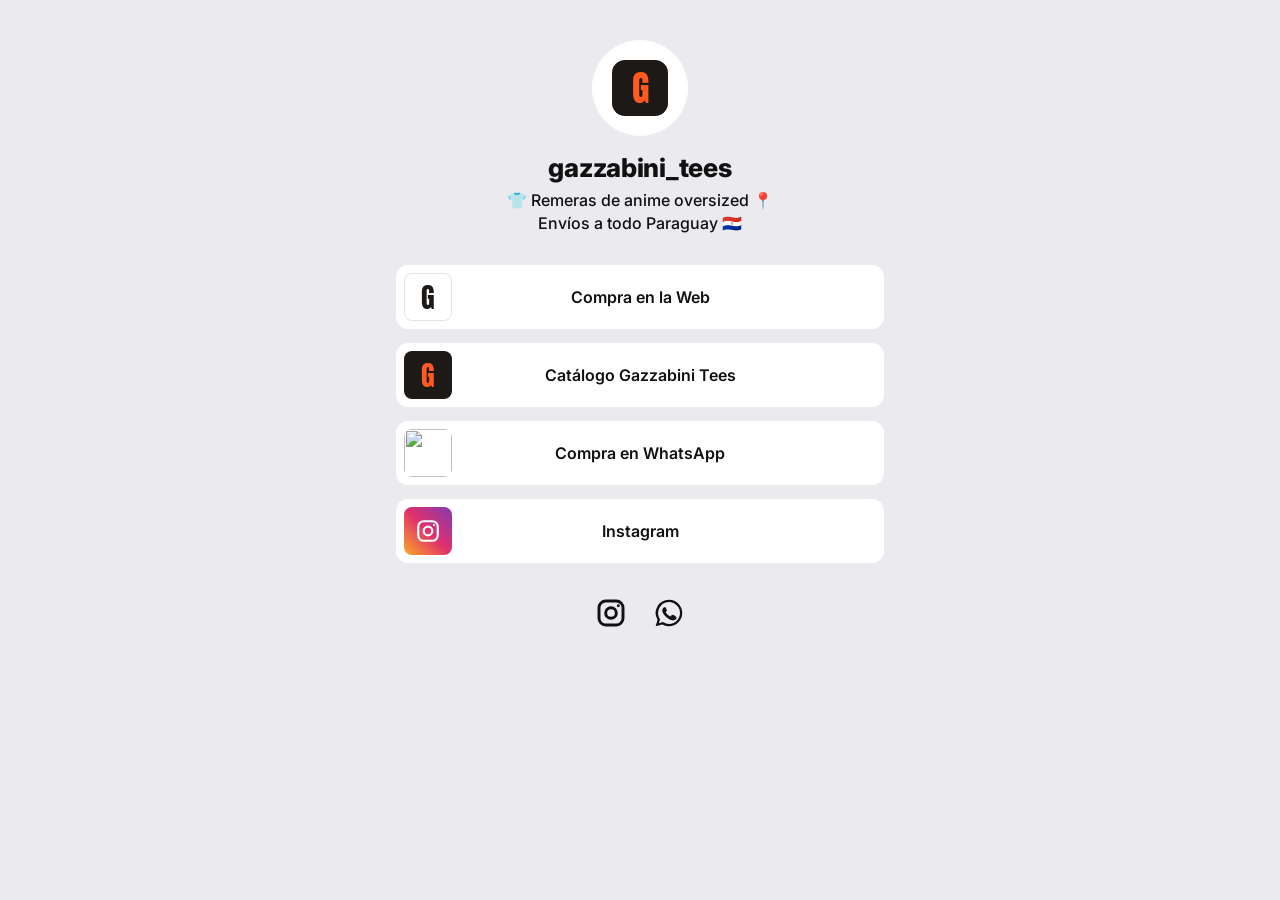
==== links/index.html @ ab492898 "Agrega página de links (link-in-bio) para gazzabini_tees Co-Authored-By: Claude Sonnet 5 <noreply@an" ====
<!doctype html>
<html lang="es">
<head>
<meta charset="utf-8">
<meta name="viewport" content="width=device-width, initial-scale=1">
<title>gazzabini_tees — Links</title>
<meta name="description" content="Remeras de anime oversized y corte normal. Web, catálogo, WhatsApp e Instagram de Gazzabini Tees.">
<meta name="theme-color" content="#ebebef">
<meta property="og:type" content="website">
<meta property="og:title" content="gazzabini_tees">
<meta property="og:description" content="Web, catálogo, WhatsApp e Instagram.">
<meta property="og:url" content="https://felipegazabini24.github.io/gazzabini-tees-web/links/">
<meta property="og:image" content="https://felipegazabini24.github.io/gazzabini-tees-web/assets/img/og-cover.jpg">
<link rel="icon" href="data:image/svg+xml,<svg xmlns=%22http://www.w3.org/2000/svg%22 viewBox=%220 0 100 100%22><rect width=%22100%22 height=%22100%22 rx=%2220%22 fill=%22%23121110%22/><text x=%2250%25%22 y=%2262%25%22 font-size=%2260%22 text-anchor=%22middle%22 fill=%22%23ff5a1f%22 font-family=%22sans-serif%22>G</text></svg>">
<link rel="preconnect" href="https://fonts.googleapis.com">
<link rel="preconnect" href="https://fonts.gstatic.com" crossorigin>
<link rel="stylesheet" href="https://fonts.googleapis.com/css2?family=Anton&family=Inter:wght@400;500;600;700;800&display=swap">
<style>
  :root{--bg:#ebebef;--card:#ffffff;--ink:#111111;--mut:#555;--acc:#ff5a1f}
  *{box-sizing:border-box;margin:0;padding:0}
  html,body{background:var(--bg)}
  body{min-height:100vh;color:var(--ink);font-family:Inter,-apple-system,BlinkMacSystemFont,"Segoe UI",sans-serif;-webkit-font-smoothing:antialiased;display:flex;justify-content:center}
  .wrap{width:100%;max-width:520px;padding:40px 16px 40px;display:flex;flex-direction:column;align-items:center}

  .avatar{width:96px;height:96px;border-radius:50%;background:#fff;display:flex;align-items:center;justify-content:center}
  .logo{width:56px;height:56px;border-radius:13px;background:#1c1916;color:var(--acc);font-family:Anton,Impact,sans-serif;font-size:36px;display:flex;align-items:center;justify-content:center;line-height:1}

  h1{margin-top:16px;font-size:26px;font-weight:800;letter-spacing:-.01em}
  .bio{margin-top:6px;font-size:16px;font-weight:500;line-height:1.45;text-align:center}

  .links{width:100%;margin-top:30px;display:flex;flex-direction:column;gap:14px}
  .btn{position:relative;display:flex;align-items:center;min-height:64px;padding:8px;background:var(--card);border-radius:12px;color:var(--ink);text-decoration:none;transition:transform .15s ease}
  .btn:active{transform:scale(.98)}
  .thumb{flex:0 0 48px;width:48px;height:48px;border-radius:8px;overflow:hidden;display:flex;align-items:center;justify-content:center}
  .thumb img{width:100%;height:100%;object-fit:cover;display:block}
  .thumb svg{width:26px;height:26px}
  .t-dark{background:#1c1916;color:var(--acc);font-family:Anton,Impact,sans-serif;font-size:28px;line-height:1}
  .t-light{background:#fff;color:#1c1916;font-family:Anton,Impact,sans-serif;font-size:28px;line-height:1;box-shadow:inset 0 0 0 1px #e4e4e8}
  .t-ig{background:linear-gradient(45deg,#f9a825,#e1306c 50%,#833ab4)}
  .label{position:absolute;left:64px;right:64px;text-align:center;font-size:16px;font-weight:600;line-height:1.25}

  .social{margin-top:34px;display:flex;gap:26px}
  .social a{color:var(--ink);display:flex}
  .social svg{width:32px;height:32px}
</style>
</head>
<body>
<main class="wrap">
  <div class="avatar"><span class="logo">G</span></div>
  <h1>gazzabini_tees</h1>
  <p class="bio">👕 Remeras de anime oversized 📍<br>Envíos a todo Paraguay 🇵🇾</p>

  <nav class="links">
    <a class="btn" href="../">
      <span class="thumb t-light">G</span>
      <span class="label">Compra en la Web</span>
    </a>
    <a class="btn" href="../assets/catalogo/Catalogo-Gazzabini-Tees.pdf" target="_blank" rel="noopener">
      <span class="thumb t-dark">G</span>
      <span class="label">Catálogo Gazzabini Tees</span>
    </a>
    <a class="btn" href="https://wa.me/595987367440?text=Hola!%20Quiero%20hacer%20un%20pedido%20de%20Gazzabini%20Tees" target="_blank" rel="noopener">
      <span class="thumb"><img src="../assets/img/ds-rengoku-negro-card.webp" alt=""></span>
      <span class="label">Compra en WhatsApp</span>
    </a>
    <a class="btn" href="https://www.instagram.com/gazzabini_tees/" target="_blank" rel="noopener">
      <span class="thumb t-ig"><svg viewBox="0 0 24 24" fill="none" stroke="#fff" stroke-width="2"><rect x="3" y="3" width="18" height="18" rx="5"/><circle cx="12" cy="12" r="4"/><circle cx="17.5" cy="6.5" r="1" fill="#fff" stroke="none"/></svg></span>
      <span class="label">Instagram</span>
    </a>
  </nav>

  <div class="social">
    <a href="https://www.instagram.com/gazzabini_tees/" target="_blank" rel="noopener" aria-label="Instagram"><svg viewBox="0 0 24 24" fill="none" stroke="currentColor" stroke-width="2.2"><rect x="3" y="3" width="18" height="18" rx="5"/><circle cx="12" cy="12" r="4"/><circle cx="17.5" cy="6.5" r="1.1" fill="currentColor" stroke="none"/></svg></a>
    <a href="https://wa.me/595987367440?text=Hola!%20Quiero%20hacer%20un%20pedido%20de%20Gazzabini%20Tees" target="_blank" rel="noopener" aria-label="WhatsApp"><svg viewBox="0 0 24 24" fill="currentColor"><path d="M12 2a10 10 0 0 0-8.6 15.1L2 22l5-1.3A10 10 0 1 0 12 2zm0 18.2a8.2 8.2 0 0 1-4.2-1.2l-.3-.2-3 .8.8-2.9-.2-.3A8.2 8.2 0 1 1 12 20.2zm4.5-6.1c-.2-.1-1.5-.7-1.7-.8s-.4-.1-.6.1-.6.8-.8 1-.3.2-.5.1a6.7 6.7 0 0 1-3.3-2.9c-.2-.4.3-.4.8-1.3.1-.2 0-.3 0-.4l-.8-1.8c-.2-.5-.4-.4-.6-.4h-.5a1 1 0 0 0-.7.3 3 3 0 0 0-.9 2.2 5.2 5.2 0 0 0 1.1 2.7 11.8 11.8 0 0 0 4.5 4c1.7.7 2.3.8 3.2.6a2.7 2.7 0 0 0 1.8-1.2 2.2 2.2 0 0 0 .2-1.2c-.1-.1-.3-.2-.5-.3z"/></svg></a>
  </div>
</main>
</body>
</html>
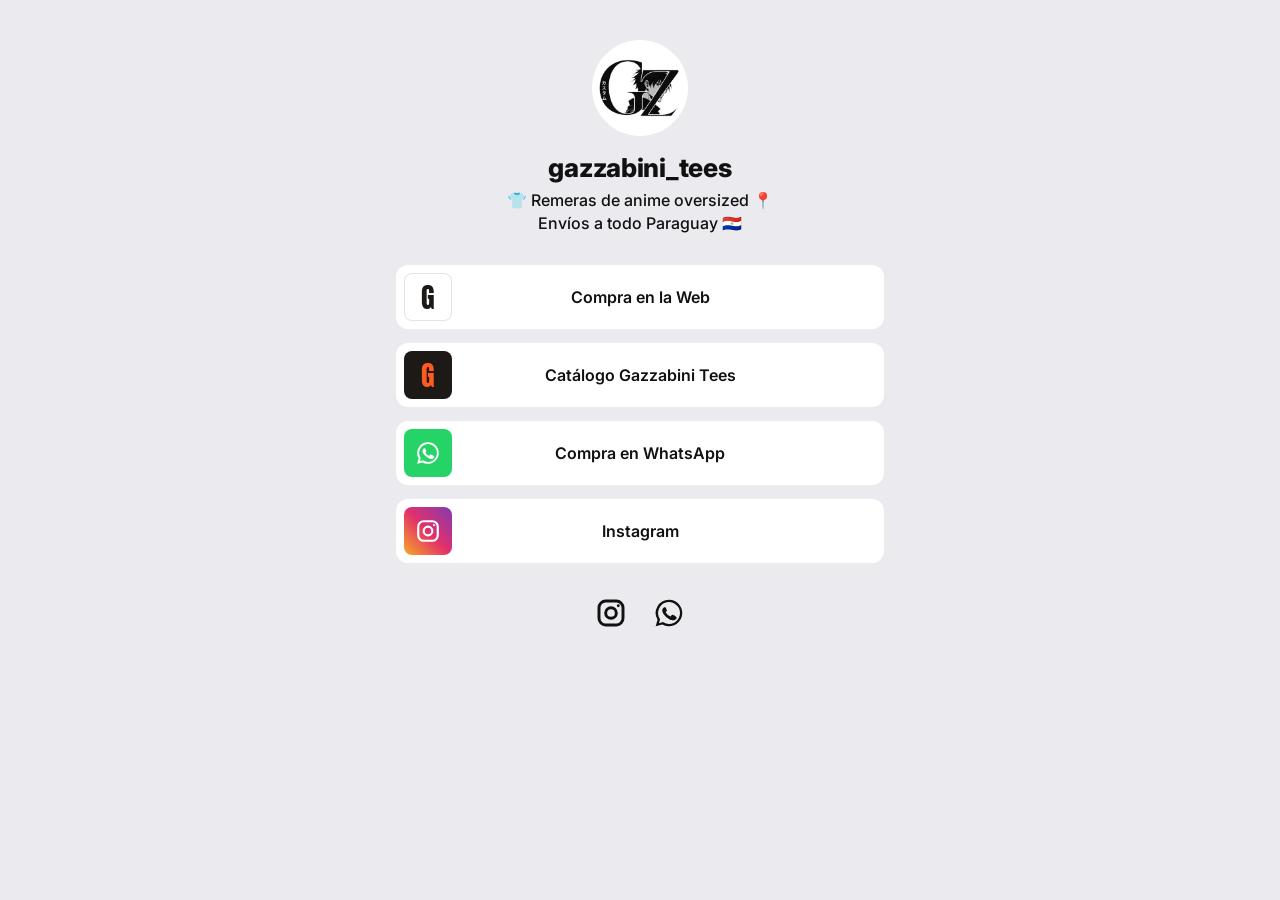
==== commit a60350d3: "Links: logo GZ, boton Web a gazzabinitees.uk, icono WhatsApp" ====
--- a/links/index.html
+++ b/links/index.html
@@ -23,6 +23,7 @@
   .wrap{width:100%;max-width:520px;padding:40px 16px 40px;display:flex;flex-direction:column;align-items:center}
 
   .avatar{width:96px;height:96px;border-radius:50%;background:#fff;display:flex;align-items:center;justify-content:center}
+  .logo-img{width:84px;height:84px;object-fit:contain;display:block;border-radius:50%}
   .logo{width:56px;height:56px;border-radius:13px;background:#1c1916;color:var(--acc);font-family:Anton,Impact,sans-serif;font-size:36px;display:flex;align-items:center;justify-content:center;line-height:1}
 
   h1{margin-top:16px;font-size:26px;font-weight:800;letter-spacing:-.01em}
@@ -36,6 +37,7 @@
   .thumb svg{width:26px;height:26px}
   .t-dark{background:#1c1916;color:var(--acc);font-family:Anton,Impact,sans-serif;font-size:28px;line-height:1}
   .t-light{background:#fff;color:#1c1916;font-family:Anton,Impact,sans-serif;font-size:28px;line-height:1;box-shadow:inset 0 0 0 1px #e4e4e8}
+  .t-wa{background:#25d366}
   .t-ig{background:linear-gradient(45deg,#f9a825,#e1306c 50%,#833ab4)}
   .label{position:absolute;left:64px;right:64px;text-align:center;font-size:16px;font-weight:600;line-height:1.25}
 
@@ -46,12 +48,12 @@
 </head>
 <body>
 <main class="wrap">
-  <div class="avatar"><span class="logo">G</span></div>
+  <div class="avatar"><img class="logo-img" src="[data-uri]" alt="Gazzabini Tees" width="84" height="84"></div>
   <h1>gazzabini_tees</h1>
   <p class="bio">👕 Remeras de anime oversized 📍<br>Envíos a todo Paraguay 🇵🇾</p>
 
   <nav class="links">
-    <a class="btn" href="../">
+    <a class="btn" href="https://gazzabinitees.uk">
       <span class="thumb t-light">G</span>
       <span class="label">Compra en la Web</span>
     </a>
@@ -60,7 +62,7 @@
       <span class="label">Catálogo Gazzabini Tees</span>
     </a>
     <a class="btn" href="https://wa.me/595987367440?text=Hola!%20Quiero%20hacer%20un%20pedido%20de%20Gazzabini%20Tees" target="_blank" rel="noopener">
-      <span class="thumb"><img src="../assets/img/ds-rengoku-negro-card.webp" alt=""></span>
+      <span class="thumb t-wa"><svg viewBox="0 0 24 24" fill="#fff"><path d="M12 2a10 10 0 0 0-8.6 15.1L2 22l5-1.3A10 10 0 1 0 12 2zm0 18.2a8.2 8.2 0 0 1-4.2-1.2l-.3-.2-3 .8.8-2.9-.2-.3A8.2 8.2 0 1 1 12 20.2zm4.5-6.1c-.2-.1-1.5-.7-1.7-.8s-.4-.1-.6.1-.6.8-.8 1-.3.2-.5.1a6.7 6.7 0 0 1-3.3-2.9c-.2-.4.3-.4.8-1.3.1-.2 0-.3 0-.4l-.8-1.8c-.2-.5-.4-.4-.6-.4h-.5a1 1 0 0 0-.7.3 3 3 0 0 0-.9 2.2 5.2 5.2 0 0 0 1.1 2.7 11.8 11.8 0 0 0 4.5 4c1.7.7 2.3.8 3.2.6a2.7 2.7 0 0 0 1.8-1.2 2.2 2.2 0 0 0 .2-1.2c-.1-.1-.3-.2-.5-.3z"/></svg></span>
       <span class="label">Compra en WhatsApp</span>
     </a>
     <a class="btn" href="https://www.instagram.com/gazzabini_tees/" target="_blank" rel="noopener">
